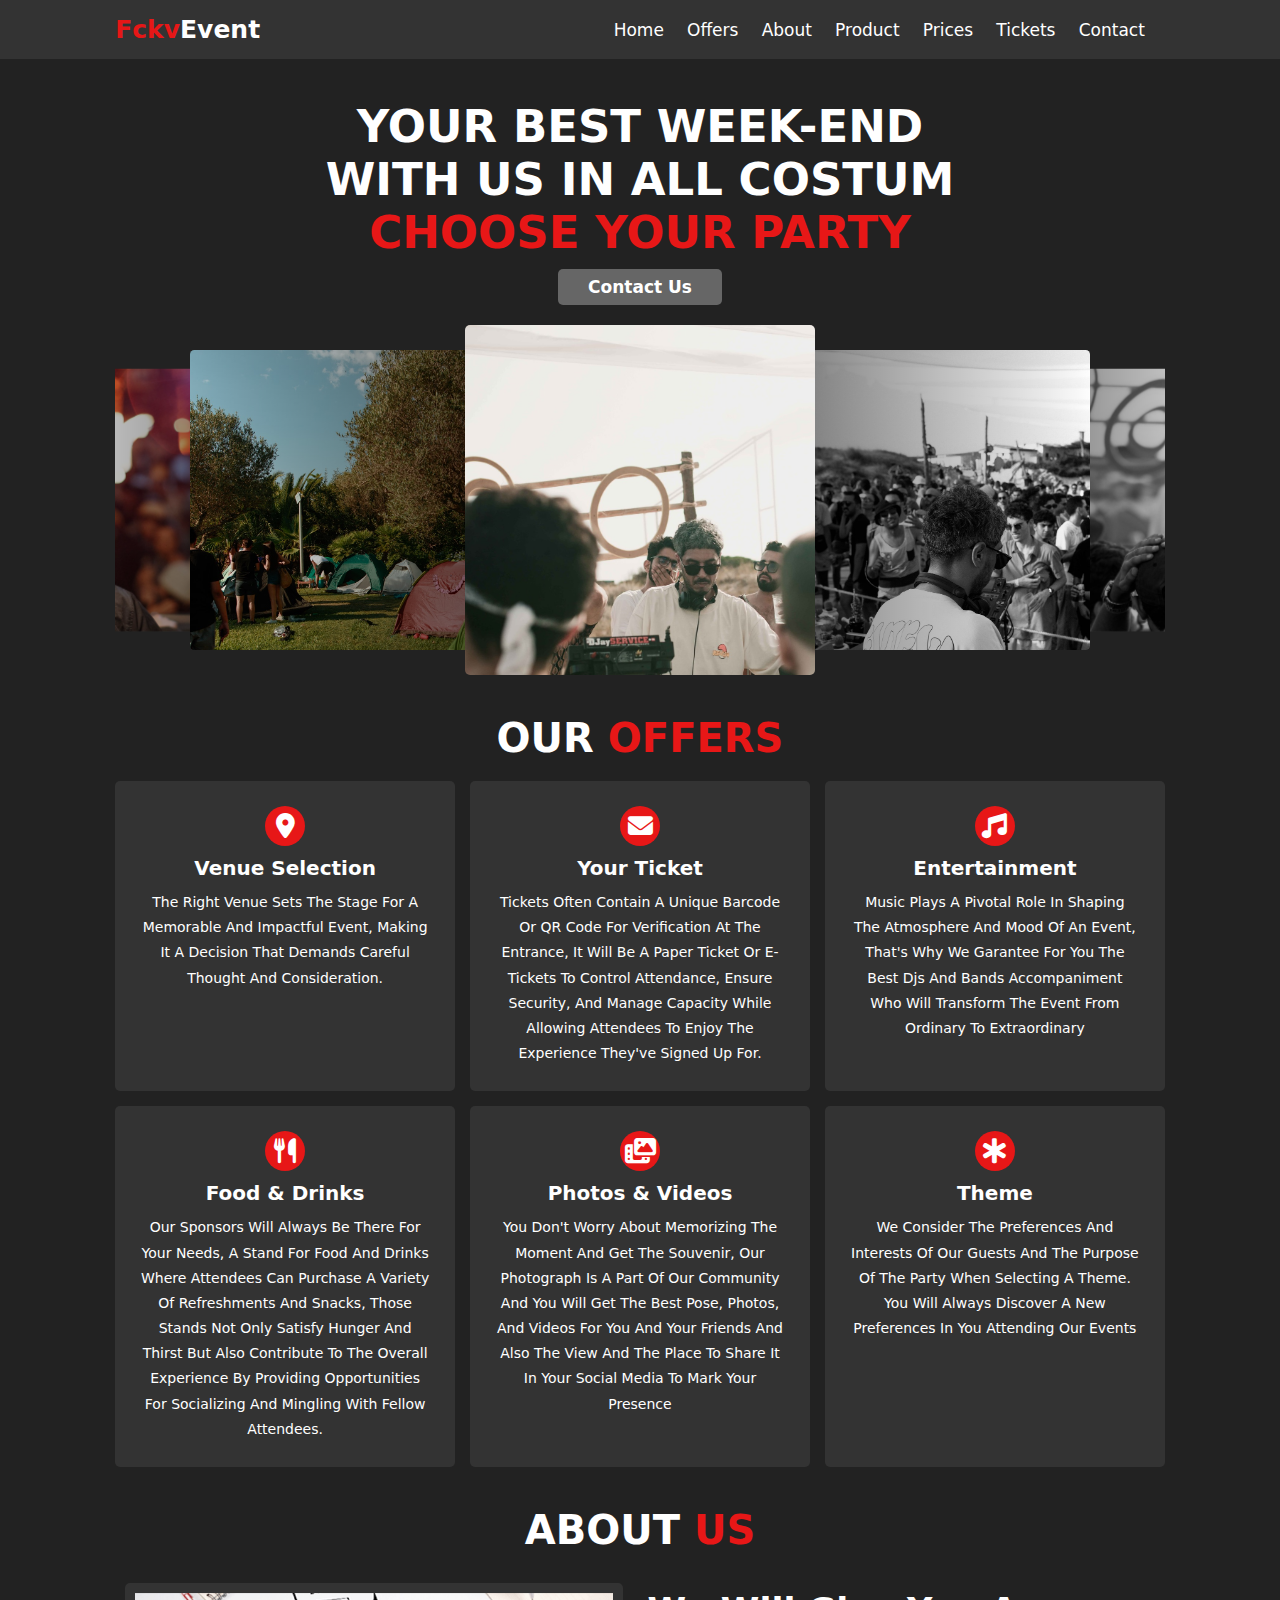
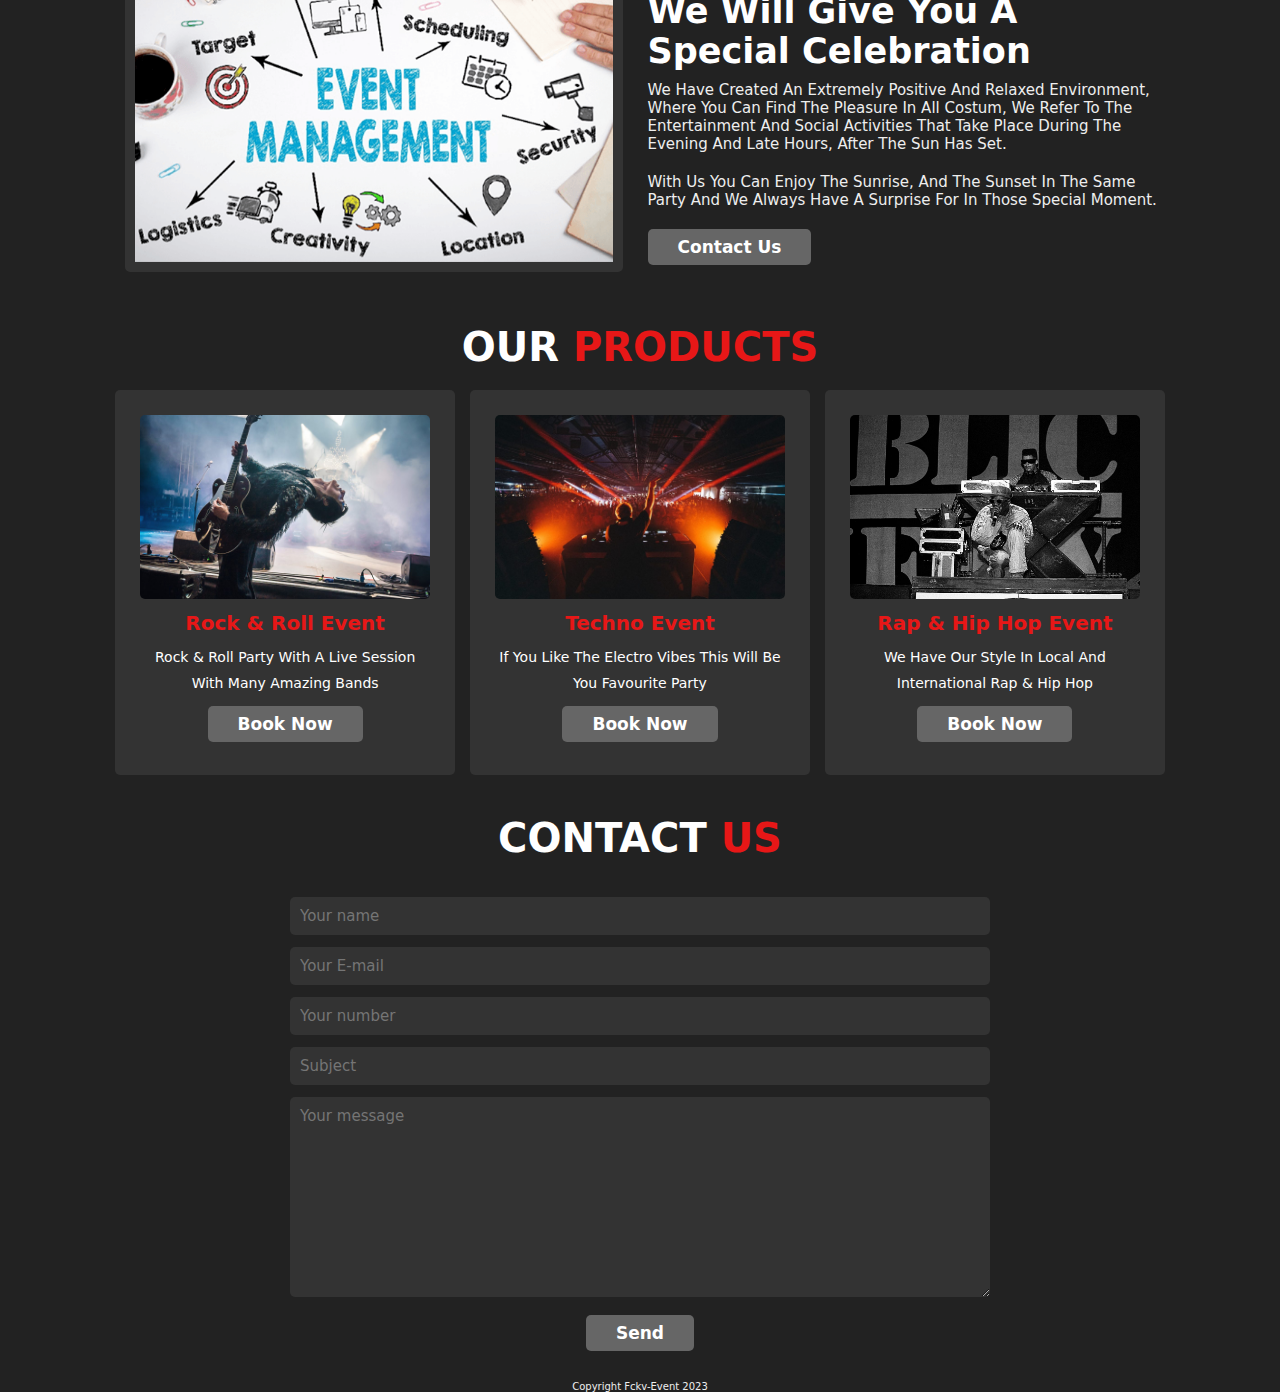
==== index.html @ 3d37aa83 "first commit" ====
<!DOCTYPE html>
<html lang="en">
<head>
    <meta charset="UTF-8">
    <meta name="viewport" content="width=device-width, initial-scale=1.0">
    <title>Fckv EVENT</title>

    <link rel="stylesheet"href="https://cdn.jsdelivr.net/npm/swiper@11/swiper-bundle.min.css"/>

    <link rel="stylesheet" href="https://cdnjs.cloudflare.com/ajax/libs/font-awesome/6.4.2/css/all.min.css">
    <link rel="stylesheet" href="./css/style.css">
</head>
<body>
    <!--header section-->
    <header class="header">

        <a href="#" class="logo"><span>Fckv</span>Event</a>

        <nav class="navbar">
            <a href="#home">home</a>
            <a href="#service">offers</a>
            <a href="#about">about</a>
            <a href="#product">product</a>
            <a href="prices.html">prices</a>
            <a href="#tickets">tickets</a>
            <a href="#contact">contact</a>
        </nav>   
    </header>
    <!--home section-->
    <section class="home" id="home">
        <div class="content">
            <h3>your best week-end with US in all costum <br> <span> choose your party </span></h3>
            <a href="#" class="btn">contact us</a>
        </div>
    
        <div class="swiper home-slider">
            <div class="swiper-wrapper">
                <div class="swiper-slide"><img src="./assets/1.jpg" alt=""></div>
                <div class="swiper-slide"><img src="./assets/2.jpg" alt=""></div>
                <div class="swiper-slide"><img src="./assets/3.jpg" alt=""></div>
                <div class="swiper-slide"><img src="./assets/4.jpg" alt=""></div>
                <div class="swiper-slide"><img src="./assets/5.jpg" alt=""></div>
                <div class="swiper-slide"><img src="./assets/6.jpg" alt=""></div>
                <div class="swiper-slide"><img src="./assets/7.jpg" alt=""></div>
                <div class="swiper-slide"><img src="./assets/8.jpg" alt=""></div>


            </div>
        </div>

    </section>
    <!--service section-->
    <section class="service" id="service">
        <h1 class="heading">our <span>offers</span></h1>
        <div class="box-container">
            <div class="box">
                <i class="fas fa-map-marker-alt"></i>
                <h3>venue selection</h3>
                <p>the right venue sets the stage for a memorable and impactful event, making it a decision that demands careful thought and consideration.</p>
            </div>

            <div class="box">
                <i class="fas fa-envelope"></i>
                <h3>your ticket</h3>
                <p>Tickets often contain a unique barcode or QR code for verification at the entrance, it will be a paper ticket or e-tickets to control attendance, ensure security, and manage capacity while allowing attendees to enjoy the experience they've signed up for.</p>
            </div>

            <div class="box">
                <i class="fas fa-music"></i>
                <h3>entertainment</h3>
                <p>Music plays a pivotal role in shaping the atmosphere and mood of an event, that's why we garantee for you the best djs and bands accompaniment who will transform the event from ordinary to extraordinary </p>
            </div>

            <div class="box">
                <i class="fas fa-utensils"></i>
                <h3>food & drinks</h3>
                <p>our sponsors will always be there for your needs, a stand for food and drinks where attendees can purchase a variety of refreshments and snacks, those stands not only satisfy hunger and thirst but also contribute to the overall experience by providing opportunities for socializing and mingling with fellow attendees.  </p>
            </div>

            <div class="box">
                <i class="fas fa-photo-video"></i>
                <h3>photos & videos</h3>
                <p>you don't worry about memorizing the moment and get the souvenir, our photograph is a part of our community and you will get the best pose, photos, and videos for you and your friends and also the view and the place to share it in your social media to mark your presence </p>
            </div>

            <div class="box">
                <i class="fas fa-star-of-life"></i>
                <h3>theme</h3>
                <p>we consider the preferences and interests of our guests and the purpose of the party when selecting a theme. you will always discover a new preferences in you attending our events </p>
            </div>

        </div>

    </section>

    <!--about section-->
    <section class="about" id="about">
        <h1 class="heading">about <span>us</span></h1>

        <div class="row">
            <div class="image">
                <img src="./assets/a.png" alt="a">
            </div>
            <div class="content">
                <h3>we will give you a special celebration</h3>
                <p>We have created an extremely positive and relaxed environment, where you can find the pleasure in all costum, we refer to the entertainment and social activities that take place during the evening and late hours, after the sun has set.</p>
                <p>With Us you can enjoy the sunrise, and the sunset in the same party and we always have a surprise for in those special moment.</p>
                <a href="#" class="btn">contact us</a>
            </div>
        </div>

    </section>

    <!--product section-->

    <section class="product" id="product">
        
        <h1 class="heading">our <span>products</span></h1>
        
        <div class="box-container">
            <div class="box">
                <img src="./assets/event1.jpg" alt="">
                <h3 class="title">rock & roll event</h3>
                <p>rock & roll party with a live session with many amazing bands</p>
                <a href="#" class="btn">book now</a>
            </div>

            <div class="box">
                <img src="./assets/event2.jpg" alt="">
                <h3 class="title">techno event</h3>
                <p>if you like the electro vibes this will be you favourite party</p>
                <a href="#" class="btn">book now</a>
            </div>

            <div class="box">
                <img src="./assets/event3.jpg" alt="">
                <h3 class="title">rap & hip hop  event</h3>
                <p>we have our style in local and international rap & hip hop</p>
                <a href="#tickets" class="btn">book now</a>
            </div>
        </div>

    </section>
    

    <!--contact section-->

    <section class="contact" id="contact">
        <h1 class="heading">contact <span>us</span></h1>

        <form action="">
            <div class="inputBox">
                <input type="text" placeholder="Your name">
                <input type="email" placeholder="Your E-mail">
            </div>

            <div class="inputBox">
                <input type="number" placeholder="Your number">
                <input type="text" placeholder="Subject">
            </div>
            <textarea name="" placeholder="Your message" cols="30" rows="10"></textarea>
            <input type="submit" value="send" class="btn">
        </form>

    </section>

    <!--footer -->
    <footer>
        <p>copyright Fckv-Event 2023 </p>
    </footer>

    


    <script src="https://cdn.jsdelivr.net/npm/swiper@11/swiper-bundle.min.js"></script>
    <script src="./js/main.js"></script>
</body>
</html>
---- css/style.css ----
@import url('https://fonts.googleapis.com/css2?family=Open+Sans:ital,wght@0,300;0,500;1,300&family=Roboto:wght@100;400&display=swap');
:root{
    --main-color: #e71717;
}

*{
    font-family: system-ui, -apple-system, BlinkMacSystemFont, 'Segoe UI', Roboto, Oxygen, Ubuntu, Cantarell, 'Open Sans', 'Helvetica Neue', sans-serif;
    margin: 0;
    padding: 0;
    box-sizing: border-box;
    outline: none;
    border: none;
    text-decoration: none;
    text-transform: capitalize;
    transition: .2s linear;
}
 html{
    font-size: 62.5%;
    overflow-x: hidden;
    scroll-padding-top: 7rem;
    scroll-behavior: smooth; 
 }
 html::-webkit-scrollbar{
    width: 1rem;
 }
 html::-webkit-scrollbar-track{
    background:#444 ; 
 }
 html::-webkit-scrollbar-thumb{
    background:var(--main-color) ;
    border-radius: 5rem;  
    
 }

 body{
    background-color: #222;

 }
 section{
   padding: 2rem 9% ;
 }
.heading{
   text-align: center;
   padding-bottom:2rem;
   color: #fff;
   text-transform: uppercase;
   font-size: 4rem;
}
.heading span{
   color: var(--main-color);
   text-transform: uppercase;
}

 .btn{
   margin-top: 1rem;
   display: inline-block;
   padding: .8rem 3rem;
   font-size: 1.7rem;
   border-radius: .5rem;
   background-color: #666;
   color: #fff;
   cursor: pointer;
   font-weight: 600;
   
 }
 .btn:hover{
   background-color: var(--main-color);

 }

 .header{
    position: fixed;
    top: 0; left: 0; right: 0;
    z-index: 10000;
    background: #333;
    display: flex;
    align-items: center;
    justify-content: space-between;
    padding: 1.5rem 9%;
 }

 .header .logo{
    font-weight: bolder ;
    color: #fff;
    font-size: 2.5rem;
 }

 .header .logo span{
    color: var(--main-color) ;
 }

 .header .navbar a{
    font-size: 1.7rem;
    color: #fff;
    margin-right: 2rem;
 }
 .header .navbar a:hover{
    color: var(--main-color) ;
 }

 .home .content{
   text-align: center;
   padding-top: 6rem;
   margin: 2rem auto;
   max-width: 70rem;
 }

 .home .content h3{
   color: #fff;
   font-size: 4.5rem;
   text-transform: uppercase;
}
.home .content h3 span{
   color: var(--main-color);
   text-transform: uppercase;
}

.home .home-slider .swiper-slide{
   overflow: hidden;
   border-radius: .5rem;
   height: 35rem;
   width: 35rem;
}

.home .home-slider .swiper-slide img{
   height: 50rem;
   width: 50rem;
   object-fit: cover;
}

.service .box-container{
   display: grid;
   grid-template-columns: repeat(3, minmax(27rem, 1fr));
   gap: 1.5rem;
}

.service .box-container .box{
   border-radius: .5rem;
   background: #333;
   text-align: center;
   padding: 2.5rem;
}

.service .box-container .box i{
   height: 4rem;
   width: 4rem;
   line-height: 4rem;
   border-radius: 50%;
   font-size: 2.5rem;
   background:var(--main-color) ;
   color: #fff;
}

.service .box-container .box h3{
   font-size: 2rem;
   color: #fff;
   padding: 1rem 0;
}

.service .box-container .box p{
   font-size: 1.4rem;
   color: #fff;
   line-height: 1.8;
}

.about .row{
   display: flex;
   align-items: center;
   flex-wrap: wrap;
   gap: 1.5rem;
}

.about .row .image{
   flex: 1 1 45rem;
   padding: 1rem;
}

.about .row .image img{
   width: 100%;
   border-radius: .5rem;
   border: 1rem solid #333;
}

.about .row .content{
   flex: 1 1 45rem;
}

.about .row .content h3{
   font-size: 3.5rem;
   color: #fff;
}

.about .row .content p{
   font-size: 1.5rem;
   color: #eee;
   padding: 1rem 0;
}

.product .box-container{
   display: grid;
   grid-template-columns: repeat(3, minmax(27rem, 1fr));
   gap: 1.5rem;
}

.product .box-container .box{
   border-radius: .5rem;
   background: #333;
   text-align: center;
   padding: 2.5rem;
}


.product .box-container .box h3{
   font-size: 2rem;
   color: var(--main-color);
   padding: 1rem 0;
}

.product .box-container .box p{
   font-size: 1.4rem;
   color: #fff;
   line-height: 1.8;
}

.product .box-container .box img{
   width: 100%;
   height: 55%;
   border-radius: .5rem;
}

.price .box-container{
   display: grid;
   grid-template-columns: repeat(3, minmax(27rem, 1fr));
   gap: 1.5rem;
}

.price .box-container .box{
   padding: 2rem 0;
   background: #333;
   border-radius: .5rem;
   text-align: center;
}

.price .box-container .box:hover{
   transform: scale(1);
}

.price .box-container .box .title{
   background: var(--main-color) ;
   color: #fff;
   border-radius: 5rem;
   padding: 1.5rem;
   font-size: 2rem;
}

.price .box-container .box .price1{
   color: #fff;
   padding-top: 2.5rem;
   font-size: 4rem; 
}

.price .box-container .box ul{
   list-style-type: none;
   padding: 1rem 0;
}

.price .box-container .box ul li{
   color: #fff;
   font-size: 1.5rem;
   padding: 1rem 0;   
}

.price .box-container .box ul li i{
   color: var(--main-color);
   padding-right: .5rem ;   
}

.contact form{
   max-width: 70rem;
   margin: 1rem auto;
   text-align: center;
}

.contact form .inputBox{
   display: flex;
   justify-content: space-between;
   flex-wrap: wrap;
}

.contact form .inputBox input,
.contact form textarea{
   width: 100%;
   background: #333;
   border-radius: .5rem;
   padding: 1rem;
   margin: .6rem 0;
   font-size: 1.5rem;
   color: #fff;
   text-transform: none;
}

footer p{
   color: #eee;
   text-align: center;
}
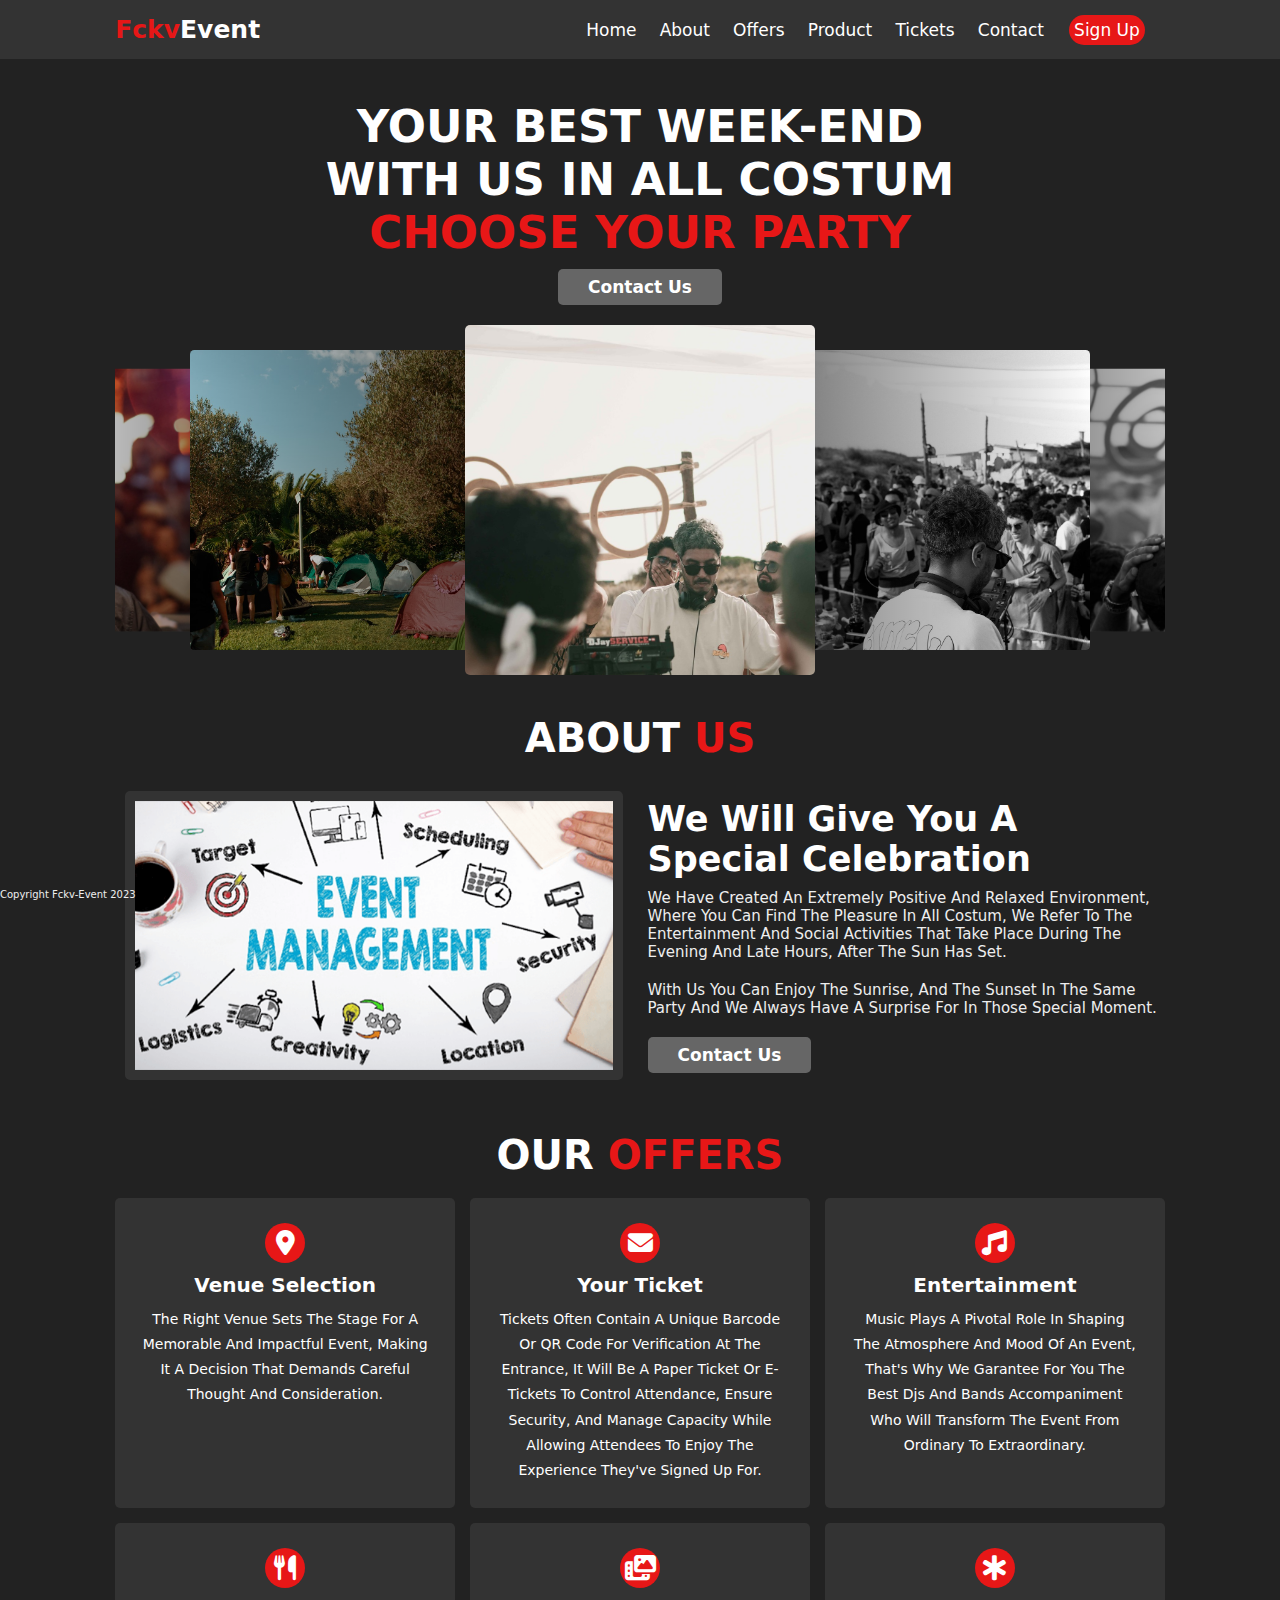
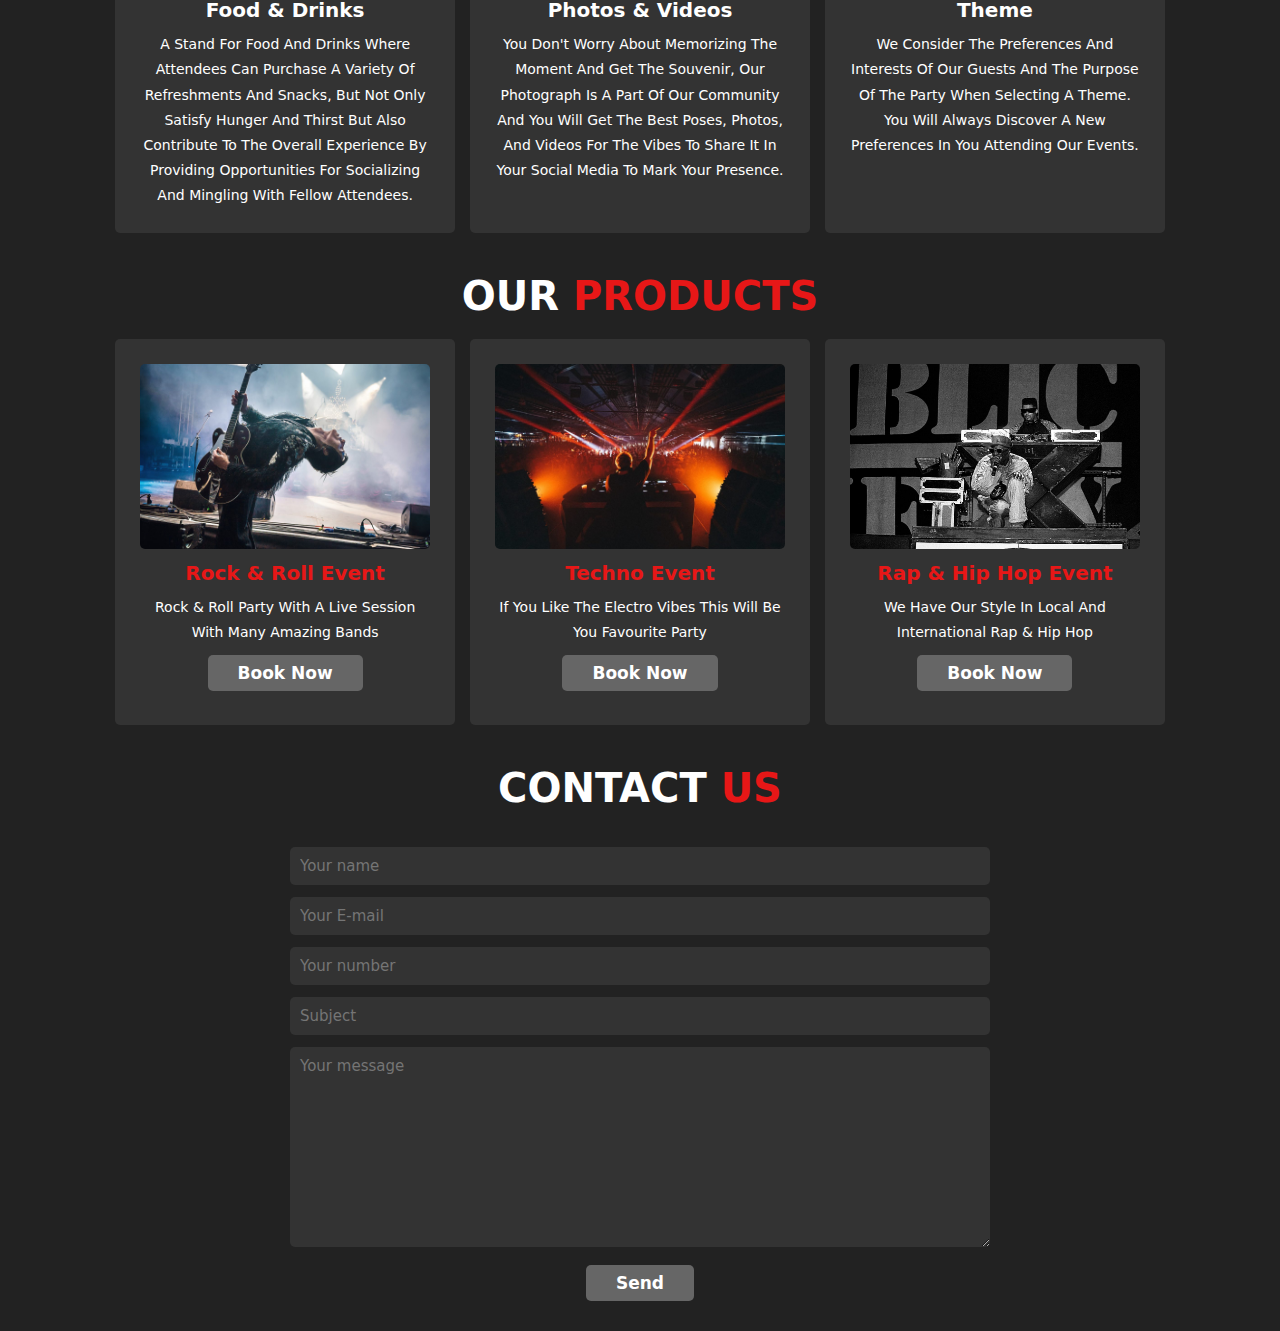
==== commit 7b8be9f8: "sign up form added" ====
--- a/index.html
+++ b/index.html
@@ -18,19 +18,19 @@
 
         <nav class="navbar">
             <a href="#home">home</a>
+            <a href="#about">about</a>
             <a href="#service">offers</a>
-            <a href="#about">about</a>
             <a href="#product">product</a>
-            <a href="prices.html">prices</a>
             <a href="#tickets">tickets</a>
             <a href="#contact">contact</a>
+            <a href="signup.html" class="signUp">sign up</a>
         </nav>   
     </header>
     <!--home section-->
     <section class="home" id="home">
         <div class="content">
             <h3>your best week-end with US in all costum <br> <span> choose your party </span></h3>
-            <a href="#" class="btn">contact us</a>
+            <a href="#contact" class="btn">contact us</a>
         </div>
     
         <div class="swiper home-slider">
@@ -49,6 +49,24 @@
         </div>
 
     </section>
+     <!--about section-->
+     <section class="about" id="about">
+        <h1 class="heading">about <span>us</span></h1>
+
+        <div class="row">
+            <div class="image">
+                <img src="./assets/a.png" alt="a">
+            </div>
+            <div class="content">
+                <h3>we will give you a special celebration</h3>
+                <p>We have created an extremely positive and relaxed environment, where you can find the pleasure in all costum, we refer to the entertainment and social activities that take place during the evening and late hours, after the sun has set.</p>
+                <p>With Us you can enjoy the sunrise, and the sunset in the same party and we always have a surprise for in those special moment.</p>
+                <a href="#contact" class="btn">contact us</a>
+            </div>
+        </div>
+
+    </section>
+
     <!--service section-->
     <section class="service" id="service">
         <h1 class="heading">our <span>offers</span></h1>
@@ -68,49 +86,32 @@
             <div class="box">
                 <i class="fas fa-music"></i>
                 <h3>entertainment</h3>
-                <p>Music plays a pivotal role in shaping the atmosphere and mood of an event, that's why we garantee for you the best djs and bands accompaniment who will transform the event from ordinary to extraordinary </p>
+                <p>Music plays a pivotal role in shaping the atmosphere and mood of an event, that's why we garantee for you the best djs and bands accompaniment who will transform the event from ordinary to extraordinary. </p>
             </div>
 
             <div class="box">
                 <i class="fas fa-utensils"></i>
                 <h3>food & drinks</h3>
-                <p>our sponsors will always be there for your needs, a stand for food and drinks where attendees can purchase a variety of refreshments and snacks, those stands not only satisfy hunger and thirst but also contribute to the overall experience by providing opportunities for socializing and mingling with fellow attendees.  </p>
+                <p>a stand for food and drinks where attendees can purchase a variety of refreshments and snacks, but not only satisfy hunger and thirst but also contribute to the overall experience by providing opportunities for socializing and mingling with fellow attendees.  </p>
             </div>
 
             <div class="box">
                 <i class="fas fa-photo-video"></i>
                 <h3>photos & videos</h3>
-                <p>you don't worry about memorizing the moment and get the souvenir, our photograph is a part of our community and you will get the best pose, photos, and videos for you and your friends and also the view and the place to share it in your social media to mark your presence </p>
+                <p>you don't worry about memorizing the moment and get the souvenir, our photograph is a part of our community and you will get the best poses, photos, and videos for the vibes to share it in your social media to mark your presence. </p>
             </div>
 
             <div class="box">
                 <i class="fas fa-star-of-life"></i>
                 <h3>theme</h3>
-                <p>we consider the preferences and interests of our guests and the purpose of the party when selecting a theme. you will always discover a new preferences in you attending our events </p>
+                <p>we consider the preferences and interests of our guests and the purpose of the party when selecting a theme. you will always discover a new preferences in you attending our events. </p>
             </div>
 
         </div>
 
     </section>
 
-    <!--about section-->
-    <section class="about" id="about">
-        <h1 class="heading">about <span>us</span></h1>
-
-        <div class="row">
-            <div class="image">
-                <img src="./assets/a.png" alt="a">
-            </div>
-            <div class="content">
-                <h3>we will give you a special celebration</h3>
-                <p>We have created an extremely positive and relaxed environment, where you can find the pleasure in all costum, we refer to the entertainment and social activities that take place during the evening and late hours, after the sun has set.</p>
-                <p>With Us you can enjoy the sunrise, and the sunset in the same party and we always have a surprise for in those special moment.</p>
-                <a href="#" class="btn">contact us</a>
-            </div>
-        </div>
-
-    </section>
-
+   
     <!--product section-->
 
     <section class="product" id="product">
@@ -122,21 +123,21 @@
                 <img src="./assets/event1.jpg" alt="">
                 <h3 class="title">rock & roll event</h3>
                 <p>rock & roll party with a live session with many amazing bands</p>
-                <a href="#" class="btn">book now</a>
+                <a href="rockandroll.html" class="btn">book now</a>
             </div>
 
             <div class="box">
                 <img src="./assets/event2.jpg" alt="">
                 <h3 class="title">techno event</h3>
                 <p>if you like the electro vibes this will be you favourite party</p>
-                <a href="#" class="btn">book now</a>
+                <a href="techno.html" class="btn">book now</a>
             </div>
 
             <div class="box">
                 <img src="./assets/event3.jpg" alt="">
                 <h3 class="title">rap & hip hop  event</h3>
                 <p>we have our style in local and international rap & hip hop</p>
-                <a href="#tickets" class="btn">book now</a>
+                <a href="rapandhiphop.html" class="btn">book now</a>
             </div>
         </div>
 
--- a/css/style.css
+++ b/css/style.css
@@ -50,6 +50,17 @@
    color: var(--main-color);
    text-transform: uppercase;
 }
+.signUp{
+   background-color: var(--main-color);
+   color: #333;
+   cursor: pointer;
+   border-radius: 5rem ;
+   margin: 2px;
+   padding: 5px;
+}
+.signup:hover{
+   background: #444;
+}
 
  .btn{
    margin-top: 1rem;
@@ -61,7 +72,6 @@
    color: #fff;
    cursor: pointer;
    font-weight: 600;
-   
  }
  .btn:hover{
    background-color: var(--main-color);
@@ -299,20 +309,22 @@
    text-transform: none;
 }
 
-footer p{
+footer{
    color: #eee;
-   text-align: center;
-}
-
-
-
-
-
-
-
-
-
-
-
-
-
+   align-items: center;
+   position: absolute;
+   bottom: 0;
+}
+
+
+
+
+
+
+
+
+
+
+
+
+
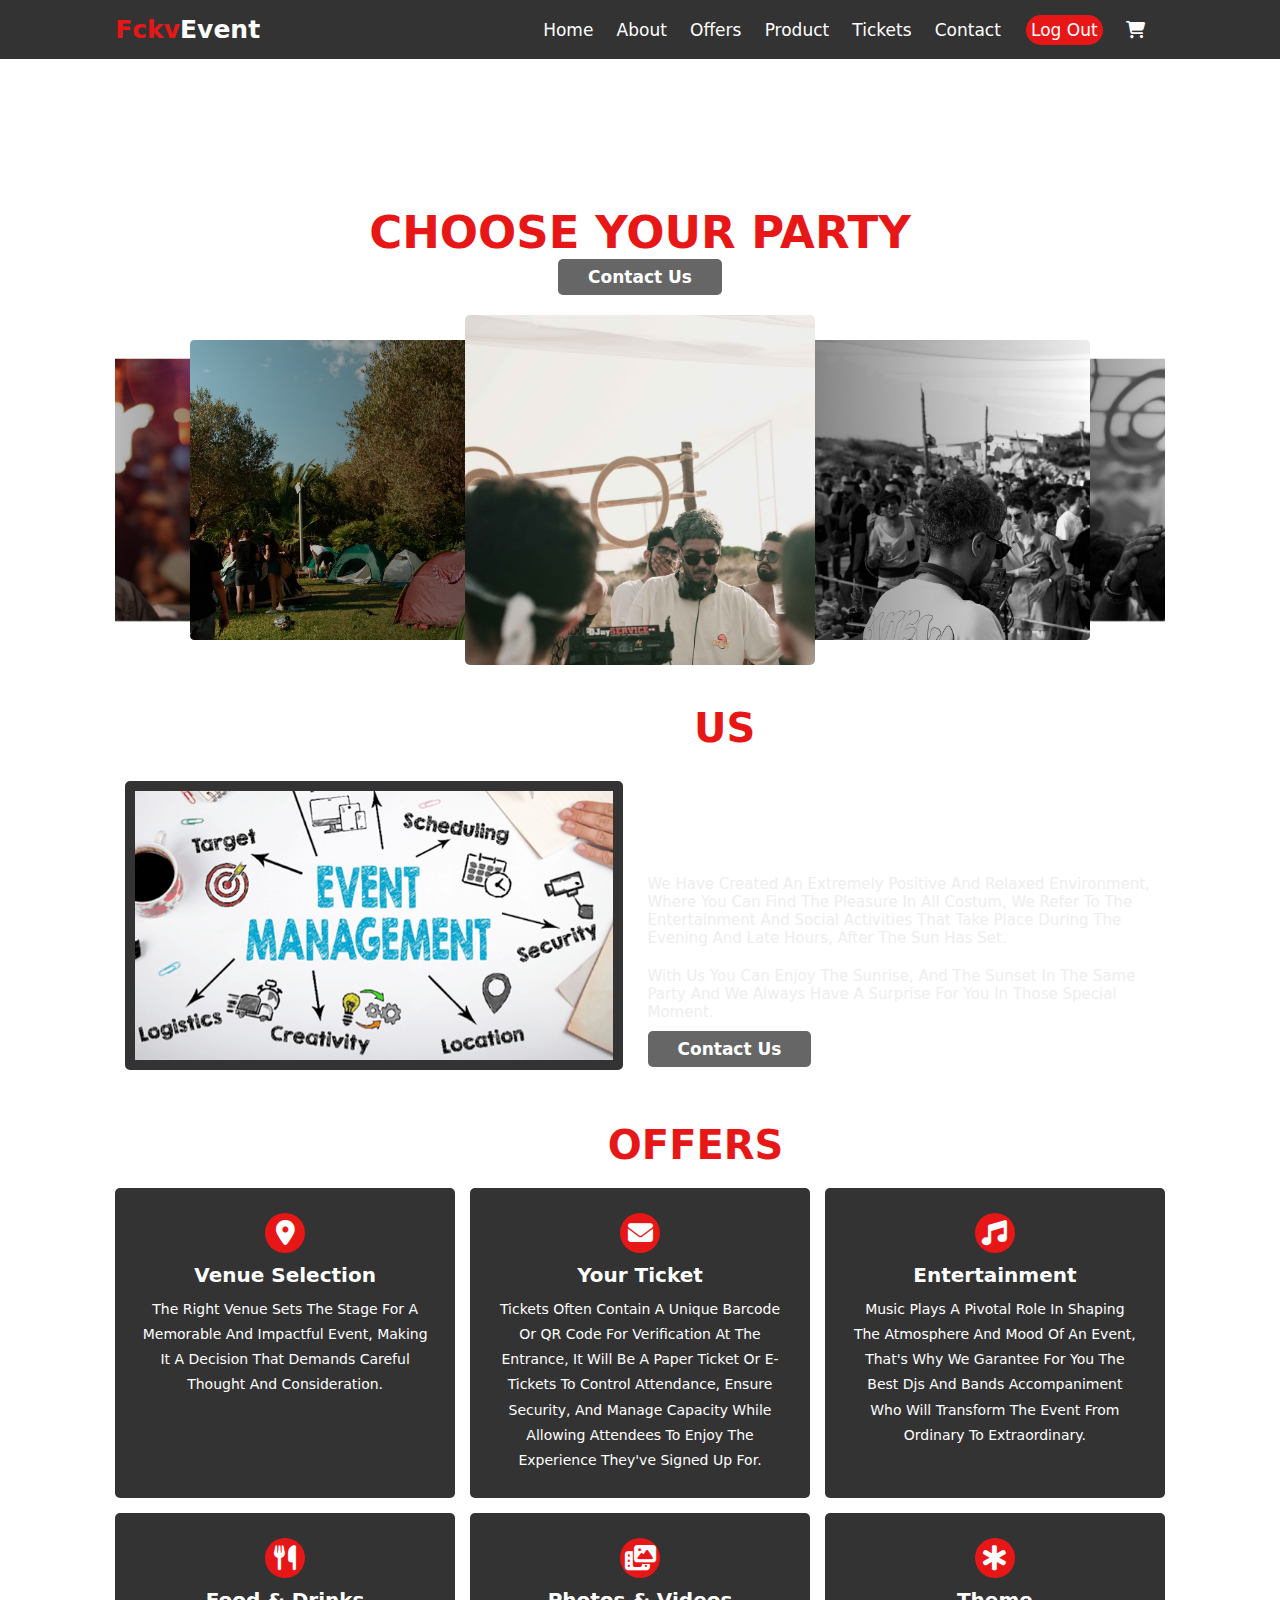
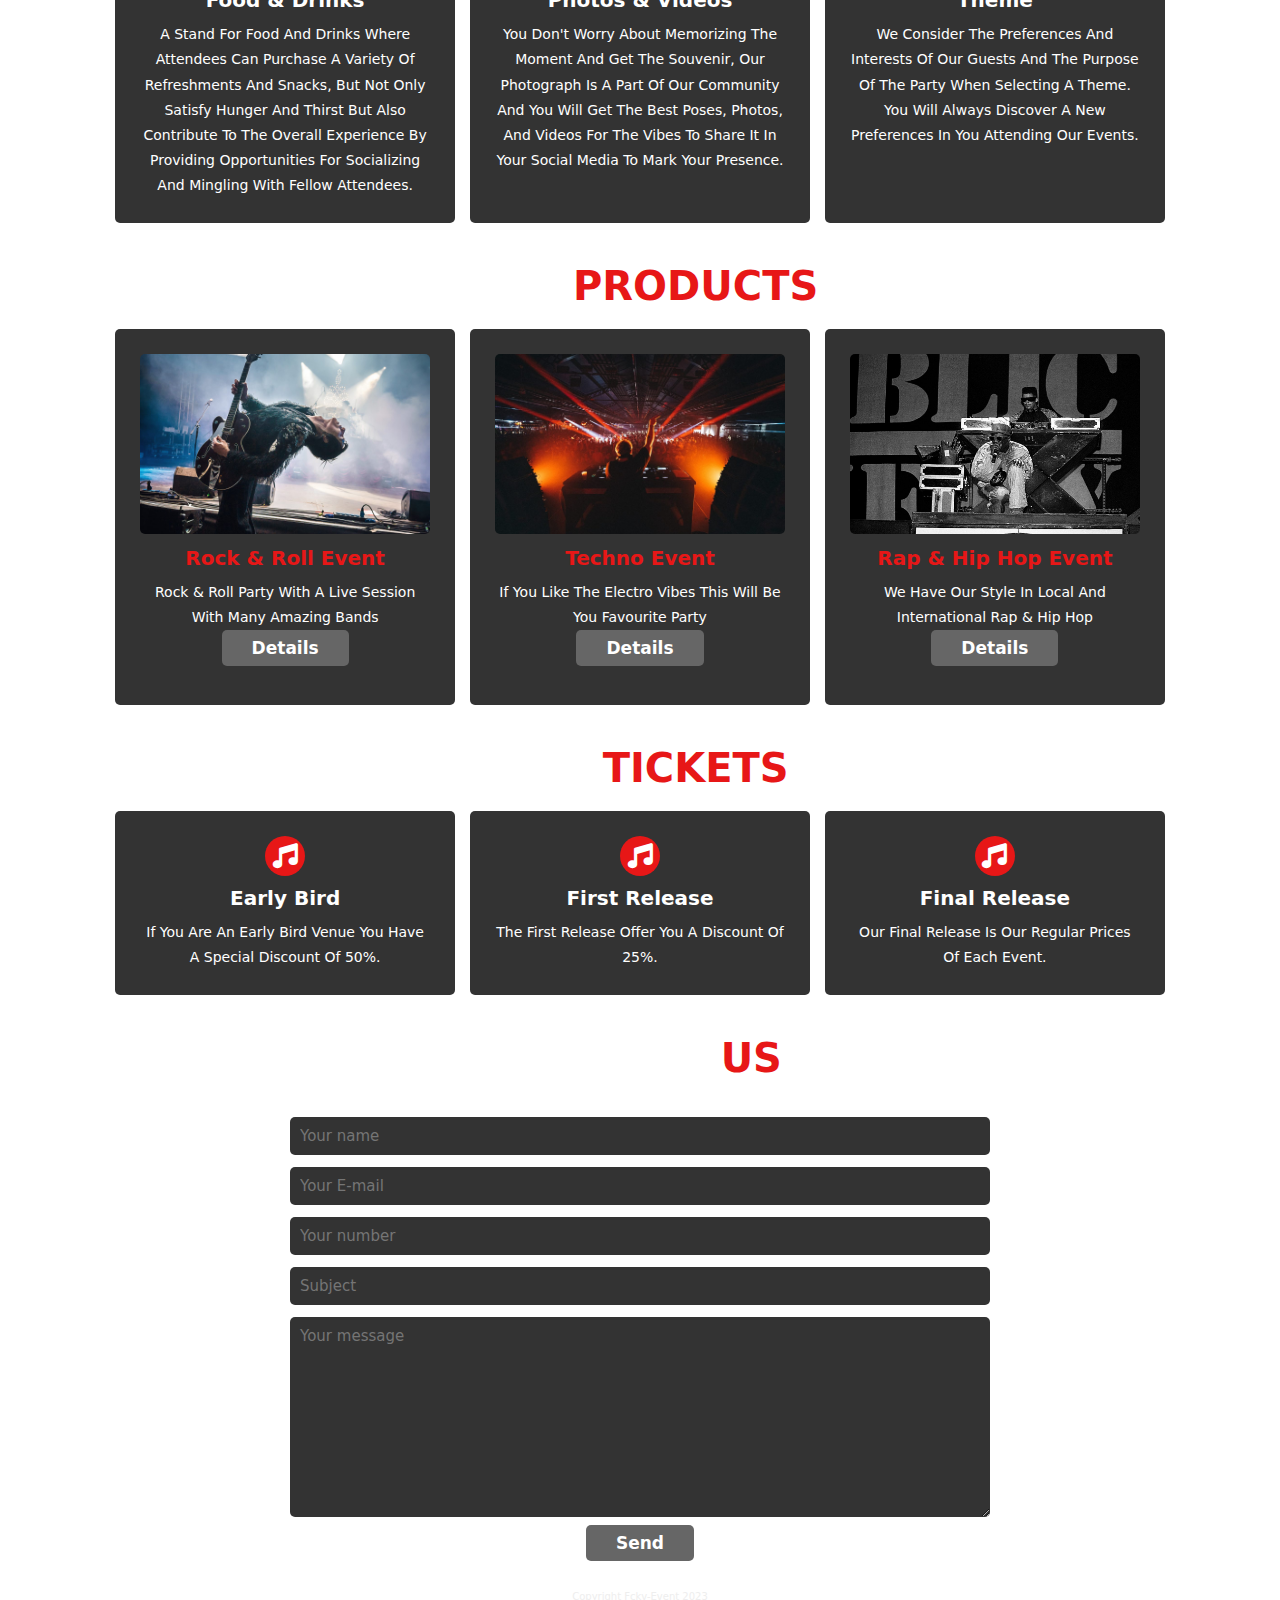
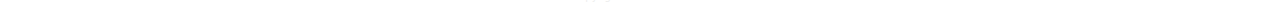
==== commit 4689c70f: "fckv event" ====
--- a/index.html
+++ b/index.html
@@ -21,9 +21,10 @@
             <a href="#about">about</a>
             <a href="#service">offers</a>
             <a href="#product">product</a>
-            <a href="#tickets">tickets</a>
+            <a href="#ticket">tickets</a>
             <a href="#contact">contact</a>
-            <a href="signup.html" class="signUp">sign up</a>
+            <a href="signup.html" class="signUp">log out</a>
+            <a href="ticket.html"><i class="fas fa-shopping-cart"></i></a>
         </nav>   
     </header>
     <!--home section-->
@@ -60,7 +61,7 @@
             <div class="content">
                 <h3>we will give you a special celebration</h3>
                 <p>We have created an extremely positive and relaxed environment, where you can find the pleasure in all costum, we refer to the entertainment and social activities that take place during the evening and late hours, after the sun has set.</p>
-                <p>With Us you can enjoy the sunrise, and the sunset in the same party and we always have a surprise for in those special moment.</p>
+                <p>With Us you can enjoy the sunrise, and the sunset in the same party and we always have a surprise for you in those special moment.</p>
                 <a href="#contact" class="btn">contact us</a>
             </div>
         </div>
@@ -123,22 +124,49 @@
                 <img src="./assets/event1.jpg" alt="">
                 <h3 class="title">rock & roll event</h3>
                 <p>rock & roll party with a live session with many amazing bands</p>
-                <a href="rockandroll.html" class="btn">book now</a>
+                <a href="rockandroll.html" class="btn">details</a>
             </div>
 
             <div class="box">
                 <img src="./assets/event2.jpg" alt="">
                 <h3 class="title">techno event</h3>
                 <p>if you like the electro vibes this will be you favourite party</p>
-                <a href="techno.html" class="btn">book now</a>
+                <a href="techno.html" class="btn">details</a>
             </div>
 
             <div class="box">
                 <img src="./assets/event3.jpg" alt="">
                 <h3 class="title">rap & hip hop  event</h3>
                 <p>we have our style in local and international rap & hip hop</p>
-                <a href="rapandhiphop.html" class="btn">book now</a>
-            </div>
+                <a href="rapandhiphop.html" class="btn">details</a>
+            </div>
+        </div>
+
+    </section>
+
+
+<!--ticket section-->
+    <section class="ticket" id="ticket">
+        <h1 class="heading">our <span>tickets</span></h1>
+        <div class="box-container">
+            <div class="box">
+                <i class="fas fa-music"></i>
+                <h3>early Bird</h3>
+                <p>if you are an early bird venue you have a special discount of 50%.</p>
+            </div>
+
+            <div class="box">
+                <i class="fas fa-music"></i>
+                <h3>first release</h3>
+                <p>the first release offer you a discount of 25%.</p>
+            </div>
+
+            <div class="box">
+                <i class="fas fa-music"></i>
+                <h3>final release</h3>
+                <p>our final release is our regular prices of each event. </p>
+            </div>
+
         </div>
 
     </section>
@@ -149,7 +177,7 @@
     <section class="contact" id="contact">
         <h1 class="heading">contact <span>us</span></h1>
 
-        <form action="">
+        <form action="mailto:habka.tharouat@gmail.com">
             <div class="inputBox">
                 <input type="text" placeholder="Your name">
                 <input type="email" placeholder="Your E-mail">
--- a/css/style.css
+++ b/css/style.css
@@ -33,7 +33,7 @@
  }
 
  body{
-    background-color: #222;
+   background-image: url('../assets/bg.jpg');
 
  }
  section{
@@ -63,7 +63,6 @@
 }
 
  .btn{
-   margin-top: 1rem;
    display: inline-block;
    padding: .8rem 3rem;
    font-size: 1.7rem;
@@ -72,6 +71,7 @@
    color: #fff;
    cursor: pointer;
    font-weight: 600;
+   bottom: 0;
  }
  .btn:hover{
    background-color: var(--main-color);
@@ -149,6 +149,7 @@
    background: #333;
    text-align: center;
    padding: 2.5rem;
+   justify-content: space-between;
 }
 
 .service .box-container .box i{
@@ -161,7 +162,7 @@
    color: #fff;
 }
 
-.service .box-container .box h3{
+.service .box-container .box h3,h2{
    font-size: 2rem;
    color: #fff;
    padding: 1rem 0;
@@ -243,6 +244,13 @@
    grid-template-columns: repeat(3, minmax(27rem, 1fr));
    gap: 1.5rem;
 }
+.price .box-container .box1{
+   padding: 2rem 0;
+   background: #333;
+   border-radius: .5rem;
+   text-align: center;
+}
+
 
 .price .box-container .box{
    padding: 2rem 0;
@@ -283,6 +291,41 @@
 .price .box-container .box ul li i{
    color: var(--main-color);
    padding-right: .5rem ;   
+}
+.ticket .box-container{
+   display: grid;
+   grid-template-columns: repeat(3, minmax(27rem, 1fr));
+   gap: 1.5rem;
+}
+
+.ticket .box-container .box{
+   border-radius: .5rem;
+   background: #333;
+   text-align: center;
+   padding: 2.5rem;
+   justify-content: space-between;
+}
+
+.ticket .box-container .box i{
+   height: 4rem;
+   width: 4rem;
+   line-height: 4rem;
+   border-radius: 50%;
+   font-size: 2.5rem;
+   background:var(--main-color) ;
+   color: #fff;
+}
+
+.ticket .box-container .box h3,h2{
+   font-size: 2rem;
+   color: #fff;
+   padding: 1rem 0;
+}
+
+.ticket .box-container .box p{
+   font-size: 1.4rem;
+   color: #fff;
+   line-height: 1.8;
 }
 
 .contact form{
@@ -309,10 +352,9 @@
    text-transform: none;
 }
 
-footer{
+footer p{
    color: #eee;
-   align-items: center;
-   position: absolute;
+   text-align: center;
    bottom: 0;
 }
 
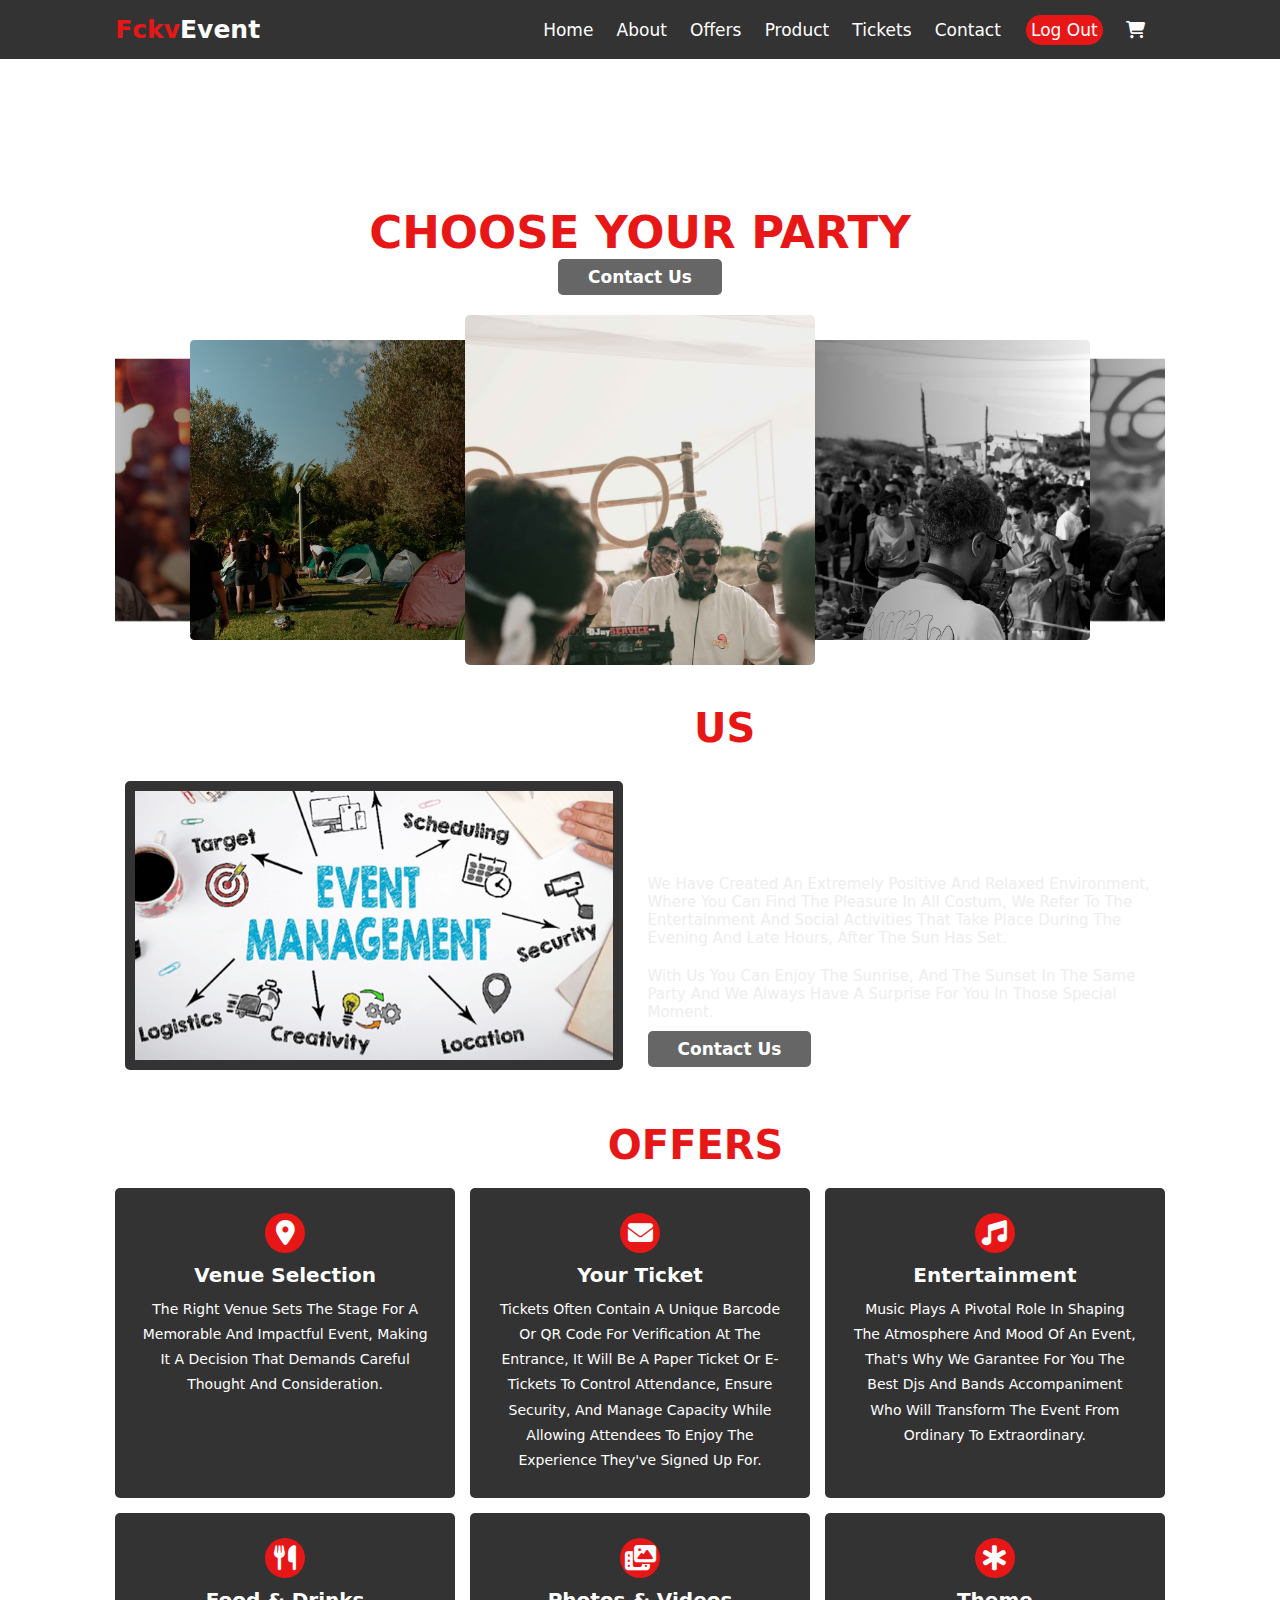
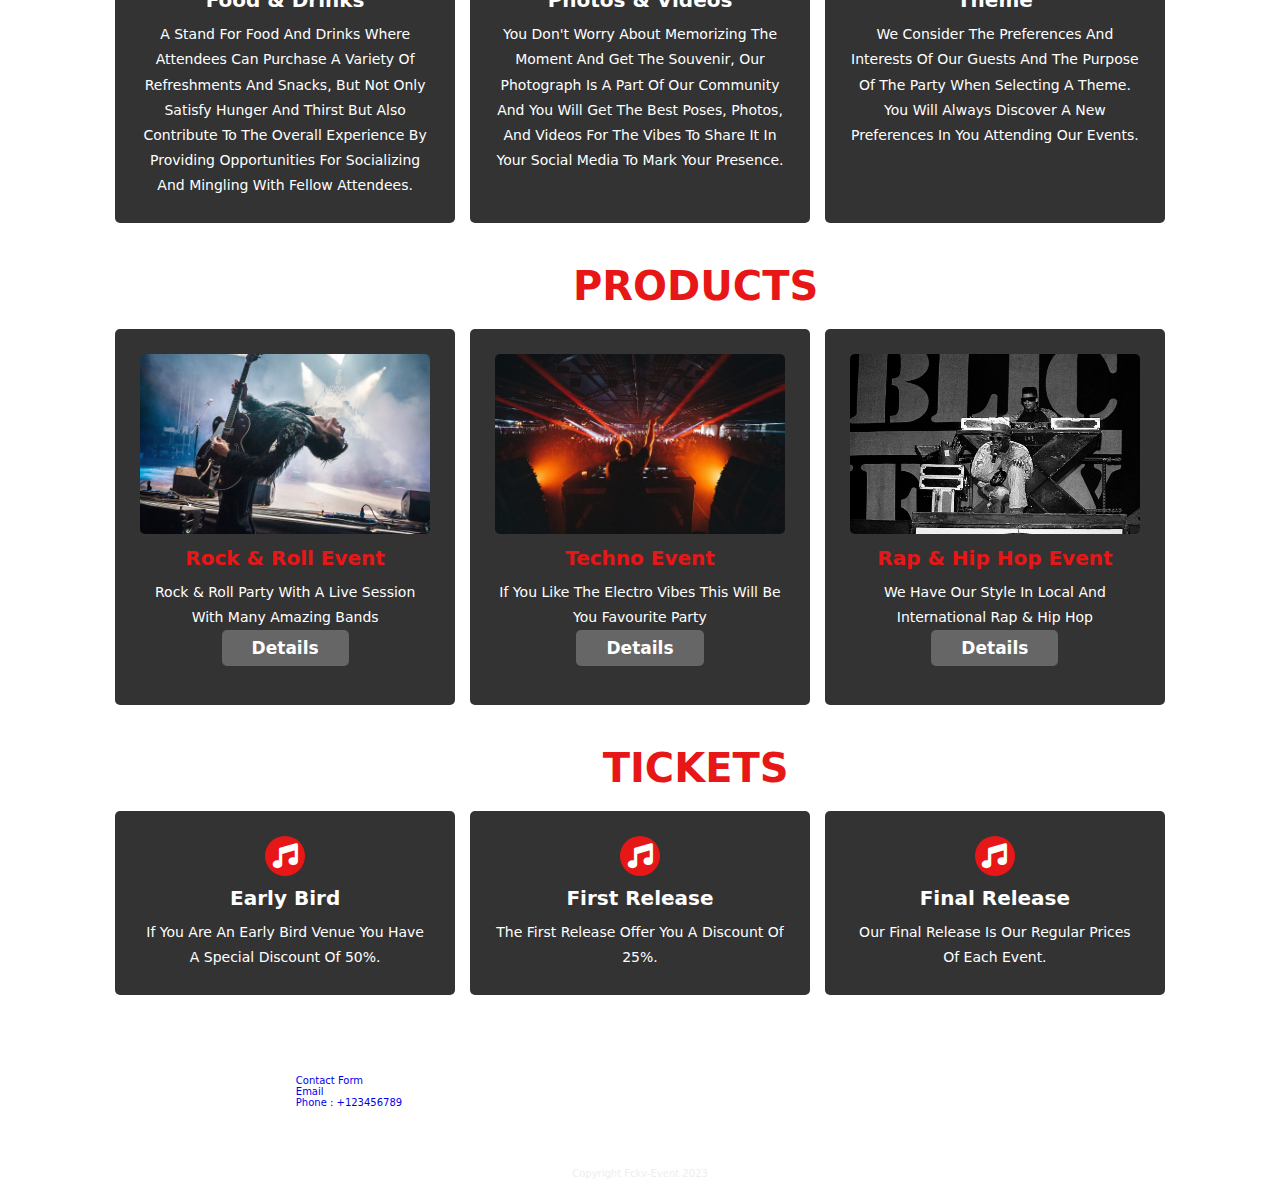
==== commit 90d1ae2b: "Final commit" ====
--- a/index.html
+++ b/index.html
@@ -22,7 +22,7 @@
             <a href="#service">offers</a>
             <a href="#product">product</a>
             <a href="#ticket">tickets</a>
-            <a href="#contact">contact</a>
+            <a href="contact.html">contact</a>
             <a href="signup.html" class="signUp">log out</a>
             <a href="ticket.html"><i class="fas fa-shopping-cart"></i></a>
         </nav>   
@@ -31,7 +31,7 @@
     <section class="home" id="home">
         <div class="content">
             <h3>your best week-end with US in all costum <br> <span> choose your party </span></h3>
-            <a href="#contact" class="btn">contact us</a>
+            <a href="contact.html" class="btn">contact us</a>
         </div>
     
         <div class="swiper home-slider">
@@ -172,26 +172,23 @@
     </section>
     
 
-    <!--contact section-->
-
-    <section class="contact" id="contact">
-        <h1 class="heading">contact <span>us</span></h1>
-
-        <form action="mailto:habka.tharouat@gmail.com">
-            <div class="inputBox">
-                <input type="text" placeholder="Your name">
-                <input type="email" placeholder="Your E-mail">
-            </div>
-
-            <div class="inputBox">
-                <input type="number" placeholder="Your number">
-                <input type="text" placeholder="Subject">
-            </div>
-            <textarea name="" placeholder="Your message" cols="30" rows="10"></textarea>
-            <input type="submit" value="send" class="btn">
-        </form>
-
-    </section>
+    <section class="contact1">
+        <div>
+            <h3>
+                You can reach Us at:
+            </h3>
+        </div>
+        <div class="contact-links">
+            <ul>
+                <li><a href="contact.html">contact form</a></li>
+                <li><a href="mailto:habka.tharouat@gmail.com">Email</a></li>
+                <li><a href="tel:+123456789">Phone : +123456789</a></li>
+            </ul>
+        </div>
+        
+    </section>
+
+
 
     <!--footer -->
     <footer>
--- a/css/style.css
+++ b/css/style.css
@@ -327,7 +327,9 @@
    color: #fff;
    line-height: 1.8;
 }
-
+.contact1{
+   display: flex;
+}
 .contact form{
    max-width: 70rem;
    margin: 1rem auto;
@@ -358,15 +360,30 @@
    bottom: 0;
 }
 
-
-
-
-
-
-
-
-
-
-
-
-
+.contact1 {
+   display: flex;
+   color: #fff;
+   text-decoration: none;
+   text-transform: uppercase;
+
+}
+.contact-links{
+   text-decoration: none;
+   margin: 20px;
+   padding: 20px;
+   color: #fff;
+}
+
+
+
+
+
+
+
+
+
+
+
+
+
+
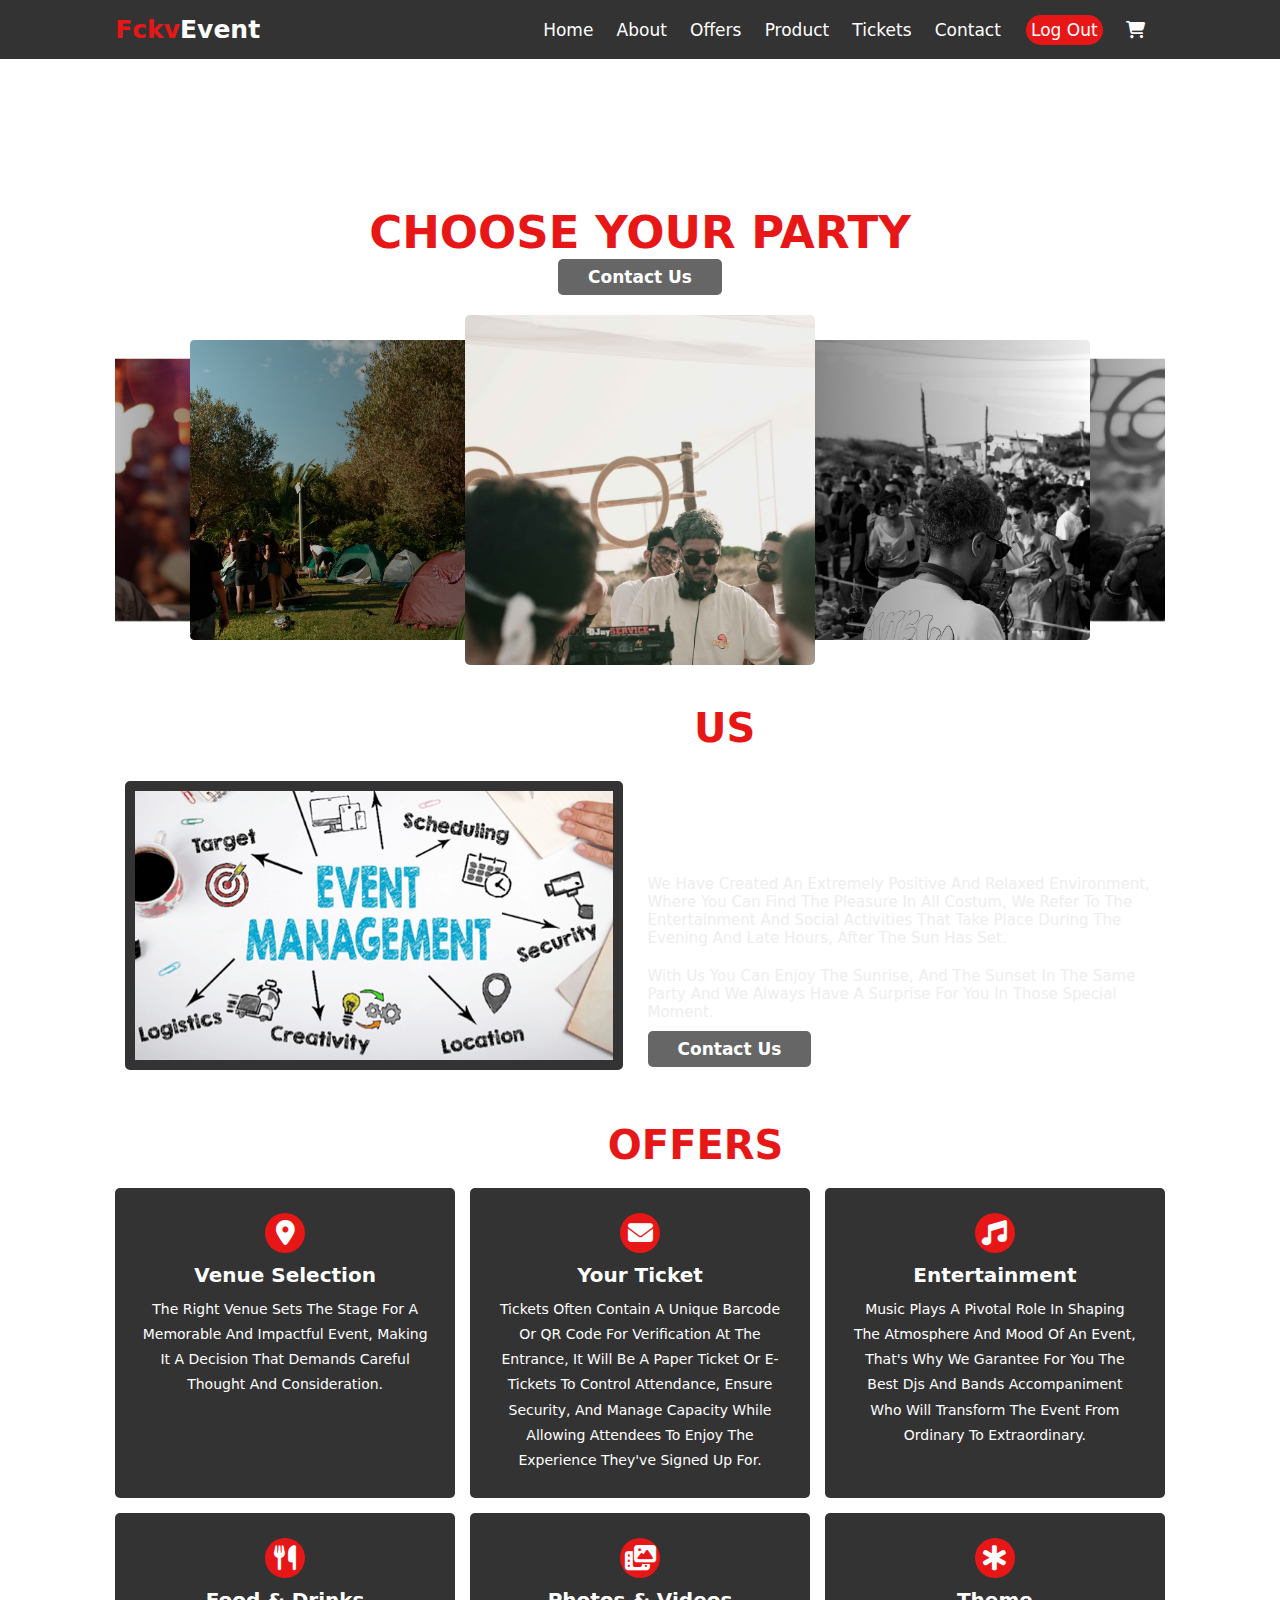
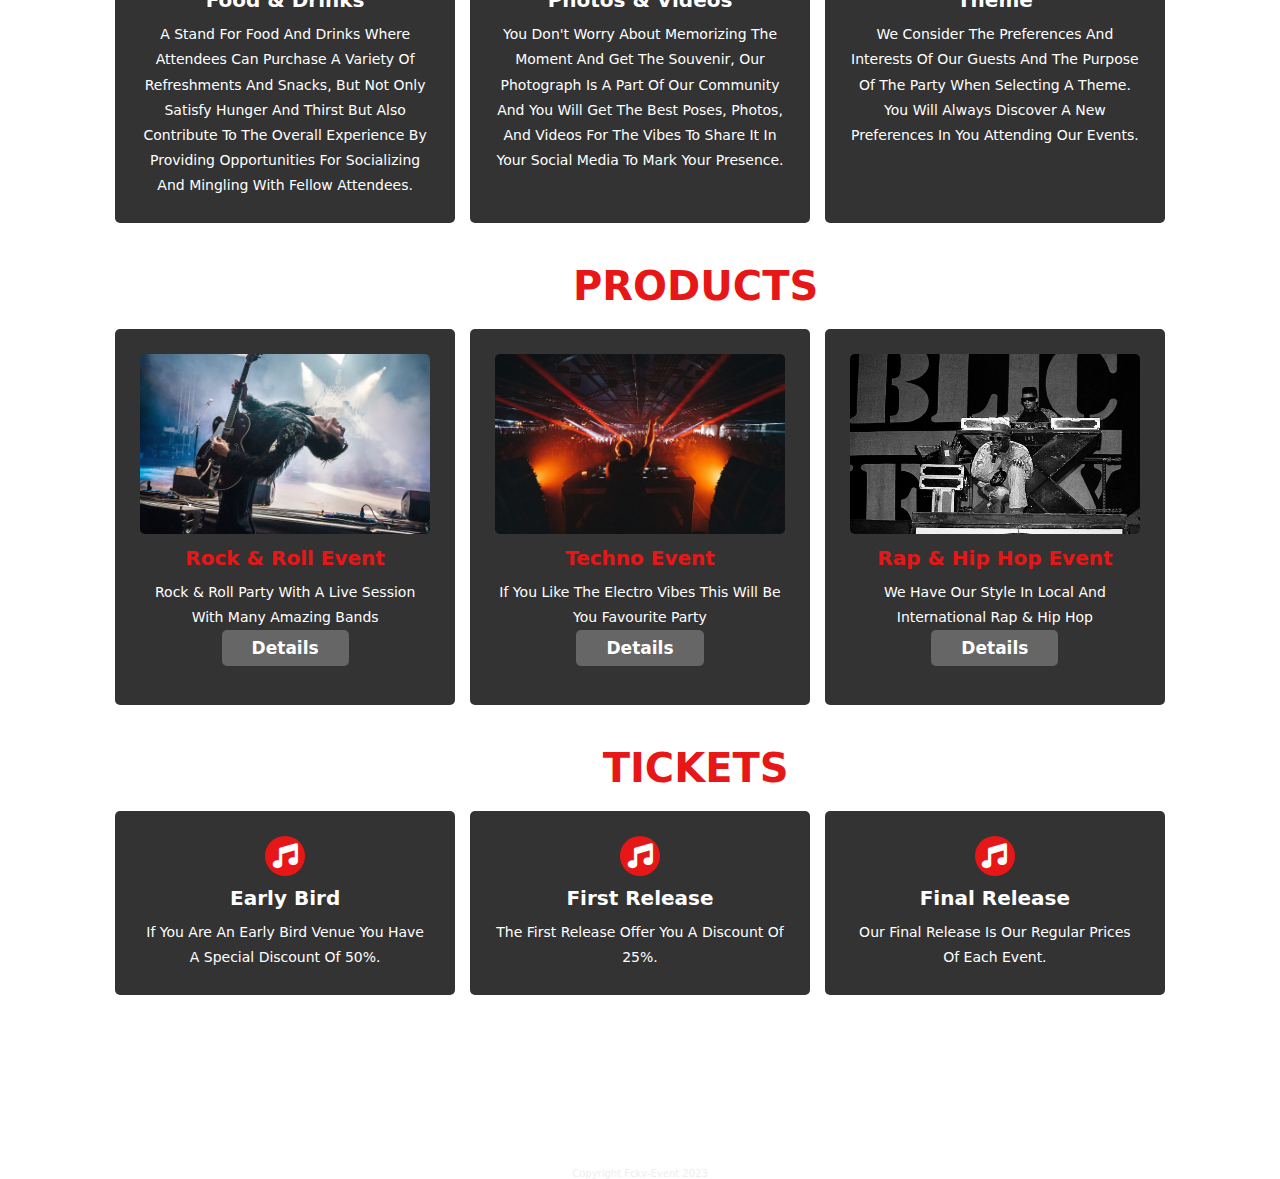
==== commit c44999c5: "final commit" ====
--- a/index.html
+++ b/index.html
@@ -181,7 +181,7 @@
         <div class="contact-links">
             <ul>
                 <li><a href="contact.html">contact form</a></li>
-                <li><a href="mailto:habka.tharouat@gmail.com">Email</a></li>
+                <li><a href="mailto:habka.tharouat@gmail.com">Email : habka.tharouat@gmail.com</a></li>
                 <li><a href="tel:+123456789">Phone : +123456789</a></li>
             </ul>
         </div>
--- a/css/style.css
+++ b/css/style.css
@@ -365,9 +365,13 @@
    color: #fff;
    text-decoration: none;
    text-transform: uppercase;
-
-}
-.contact-links{
+}
+
+.contact1 a {
+   text-decoration: none;
+   cursor: pointer;
+}
+.contact-links {
    text-decoration: none;
    margin: 20px;
    padding: 20px;
@@ -375,15 +379,31 @@
 }
 
 
-
-
-
-
-
-
-
-
-
-
-
-
+.contact-links a{
+   color: #fff;
+}
+.contact-links li{
+   text-decoration: none;
+   list-style-type: none;
+}
+
+.contact-links a:hover{
+   color: var(--main-color);
+}
+
+
+
+
+
+
+
+
+
+
+
+
+
+
+
+
+
